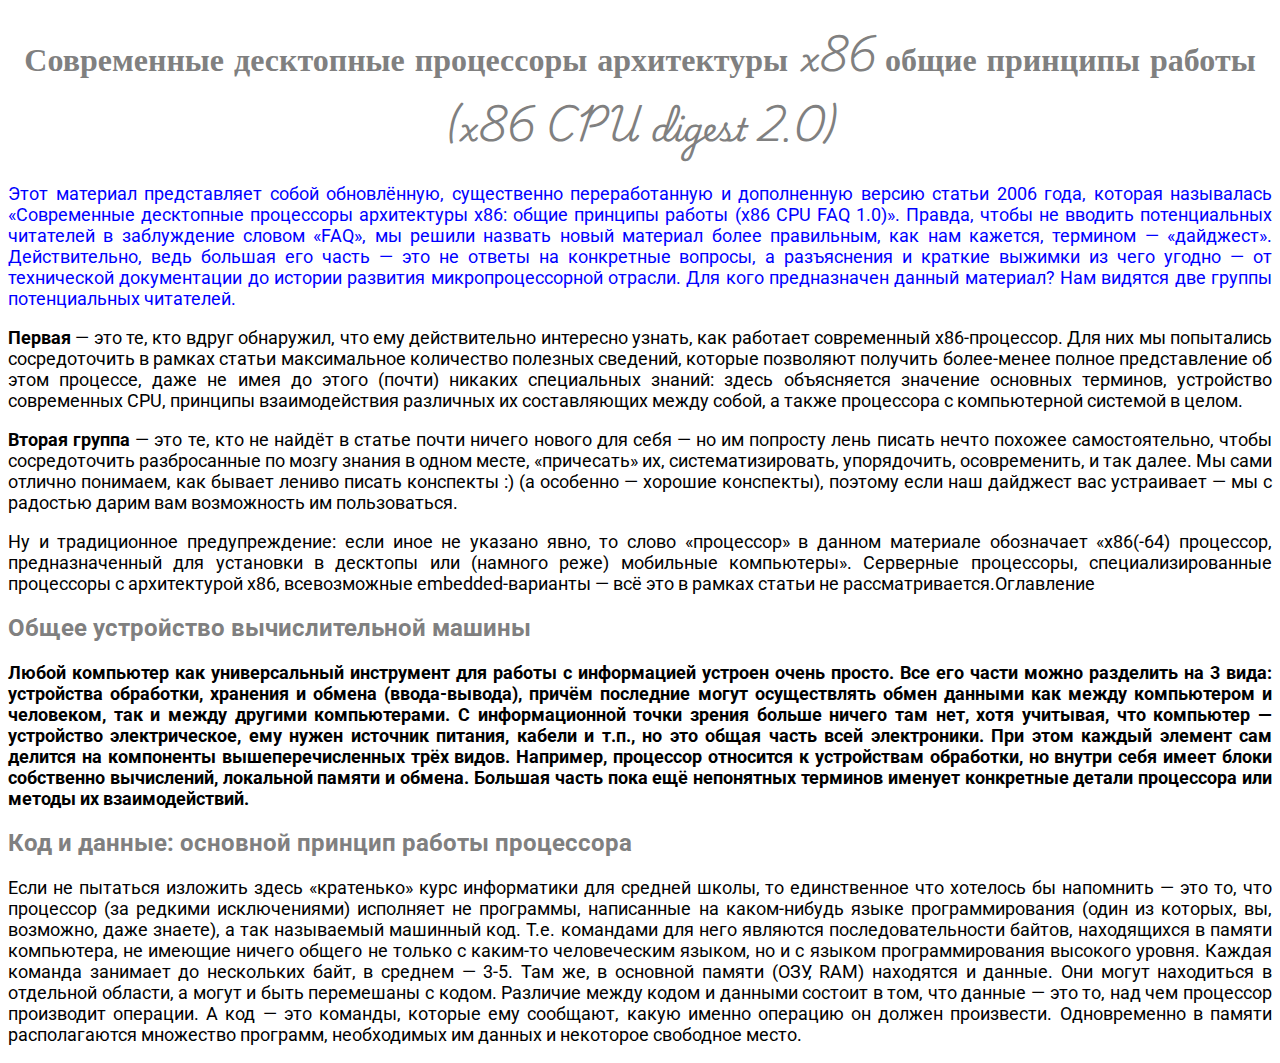
==== 02-CSS/index.html @ e48e53b6 "CSS-styles in Head" ====
﻿<!DOCTYPE html>

<html lang="ru" xmlns="http://www.w3.org/1999/xhtml">
<head>
    <meta charset="utf-8">
    <title>Современные десктопные процессоры архитектуры x86</title>
    <!--
        CSS - Cascade
        -->
    <link rel="preconnect" href="https://fonts.googleapis.com">
    <link rel="preconnect" href="https://fonts.gstatic.com" crossorigin>
    <link href="https://fonts.googleapis.com/css2?family=Playwrite+CU:wght@100..400&family=Roboto:ital,wght@0,100;0,300;0,400;0,500;0,700;0,900;1,100;1,300;1,400;1,500;1,700;1,900&display=swap" rel="stylesheet">
    <style>
        body {
            /*font-family: 'Roboto','Brush Script MT','Tahoma','Arial';*/
            font-family: 'Roboto';
            /*font-weight:100;*/
        }

        h1 {
            font-family: 'Playwrite CU';
            color: grey !important;
            text-align: center;
        }

        h2 {
            color: grey;
        }

        p {
            font-size: 18px;
            text-align: justify;
        }

        h1 {
            font-family: 'Playwrite CU';
            color: blue;
            text-align: center;
        }

        #Intro {
            color:blue;
        }
        .Definition {
            font-weight:700;
        }
    </style>
</head>
<body>
    <!--<p><font face="Arial">Каскадные таблицы стилей ......</font></p>-->
    <!--<h1 style="text-align:center;font-family:Arial;color:blue">CSS - Cascade Style Sheet</h1>
    <p style="font-family:Arial">Каскадные таблицы стилей ......</p>-->
    <!--<p style="font-family: Arial;font-weight:100; font-size:32px">Arial 100</p>
    <p style="font-family: Arial;font-weight:300; font-size:32px">Arial 300</p>
    <p style="font-family: Arial;font-weight:400; font-size:32px">Arial 400</p>
    <p style="font-family: Arial;font-weight:500; font-size:32px">Arial 500</p>
    <p style="font-family: Arial;font-weight:700; font-size:32px">Arial 700</p>
    <p style="font-family: Arial;font-weight:900; font-size:32px">Arial 900</p>

    <p style="font-weight:100; font-size:32px">Roboto 100</p>
    <p style="font-weight:300; font-size:32px">Roboto 300</p>
    <p style="font-weight:400; font-size:32px">Roboto 400</p>
    <p style="font-weight:500; font-size:32px">Roboto 500</p>
    <p style="font-weight:700; font-size:32px">Roboto 700</p>
    <p style="font-weight:900; font-size:32px">Roboto 900</p>-->


    <h1>
        Современные десктопные процессоры архитектуры x86
        общие принципы работы (x86 CPU digest 2.0)
    </h1>


    <p id="Intro">Этот материал представляет собой обновлённую, существенно переработанную и дополненную версию статьи 2006 года, которая называлась «Современные десктопные процессоры архитектуры x86: общие принципы работы (x86 CPU FAQ 1.0)». Правда, чтобы не вводить потенциальных читателей в заблуждение словом «FAQ», мы решили назвать новый материал более правильным, как нам кажется, термином — «дайджест». Действительно, ведь большая его часть — это не ответы на конкретные вопросы, а разъяснения и краткие выжимки из чего угодно — от технической документации до истории развития микропроцессорной отрасли. Для кого предназначен данный материал? Нам видятся две группы потенциальных читателей.</p>

    <p><span class="Definition">Первая</span> — это те, кто вдруг обнаружил, что ему действительно интересно узнать, как работает современный x86-процессор. Для них мы попытались сосредоточить в рамках статьи максимальное количество полезных сведений, которые позволяют получить более-менее полное представление об этом процессе, даже не имея до этого (почти) никаких специальных знаний: здесь объясняется значение основных терминов, устройство современных CPU, принципы взаимодействия различных их составляющих между собой, а также процессора с компьютерной системой в целом.</p>

    <p><span class="Definition">Вторая группа</span> — это те, кто не найдёт в статье почти ничего нового для себя — но им попросту лень писать нечто похожее самостоятельно, чтобы сосредоточить разбросанные по мозгу знания в одном месте, «причесать» их, систематизировать, упорядочить, осовременить, и так далее. Мы сами отлично понимаем, как бывает лениво писать конспекты :) (а особенно — хорошие конспекты), поэтому если наш дайджест вас устраивает — мы с радостью дарим вам возможность им пользоваться.</p>

    <p>Ну и традиционное предупреждение: если иное не указано явно, то слово «процессор» в данном материале обозначает «x86(-64) процессор, предназначенный для установки в десктопы или (намного реже) мобильные компьютеры». Серверные процессоры, специализированные процессоры с архитектурой x86, всевозможные embedded-варианты — всё это в рамках статьи не рассматривается.Оглавление</p>

    <h2>Общее устройство вычислительной машины</h2>
    <p class="Definition">Любой компьютер как универсальный инструмент для работы с информацией устроен очень просто. Все его части можно разделить на 3 вида: устройства обработки, хранения и обмена (ввода-вывода), причём последние могут осуществлять обмен данными как между компьютером и человеком, так и между другими компьютерами. С информационной точки зрения больше ничего там нет, хотя учитывая, что компьютер — устройство электрическое, ему нужен источник питания, кабели и т.п., но это общая часть всей электроники. При этом каждый элемент сам делится на компоненты вышеперечисленных трёх видов. Например, процессор относится к устройствам обработки, но внутри себя имеет блоки собственно вычислений, локальной памяти и обмена. Большая часть пока ещё непонятных терминов именует конкретные детали процессора или методы их взаимодействий.</p>

    <h2>Код и данные: основной принцип работы процессора</h2>
    <p>Если не пытаться изложить здесь «кратенько» курс информатики для средней школы, то единственное что хотелось бы напомнить — это то, что процессор (за редкими исключениями) исполняет не программы, написанные на каком-нибудь языке программирования (один из которых, вы, возможно, даже знаете), а так называемый машинный код. Т.е. командами для него являются последовательности байтов, находящихся в памяти компьютера, не имеющие ничего общего не только с каким-то человеческим языком, но и с языком программирования высокого уровня. Каждая команда занимает до нескольких байт, в среднем — 3-5. Там же, в основной памяти (ОЗУ, RAM) находятся и данные. Они могут находиться в отдельной области, а могут и быть перемешаны с кодом. Различие между кодом и данными состоит в том, что данные — это то, над чем процессор производит операции. А код — это команды, которые ему сообщают, какую именно операцию он должен произвести. Одновременно в памяти располагаются множество программ, необходимых им данных и некоторое свободное место.</p>
</body>
</html>
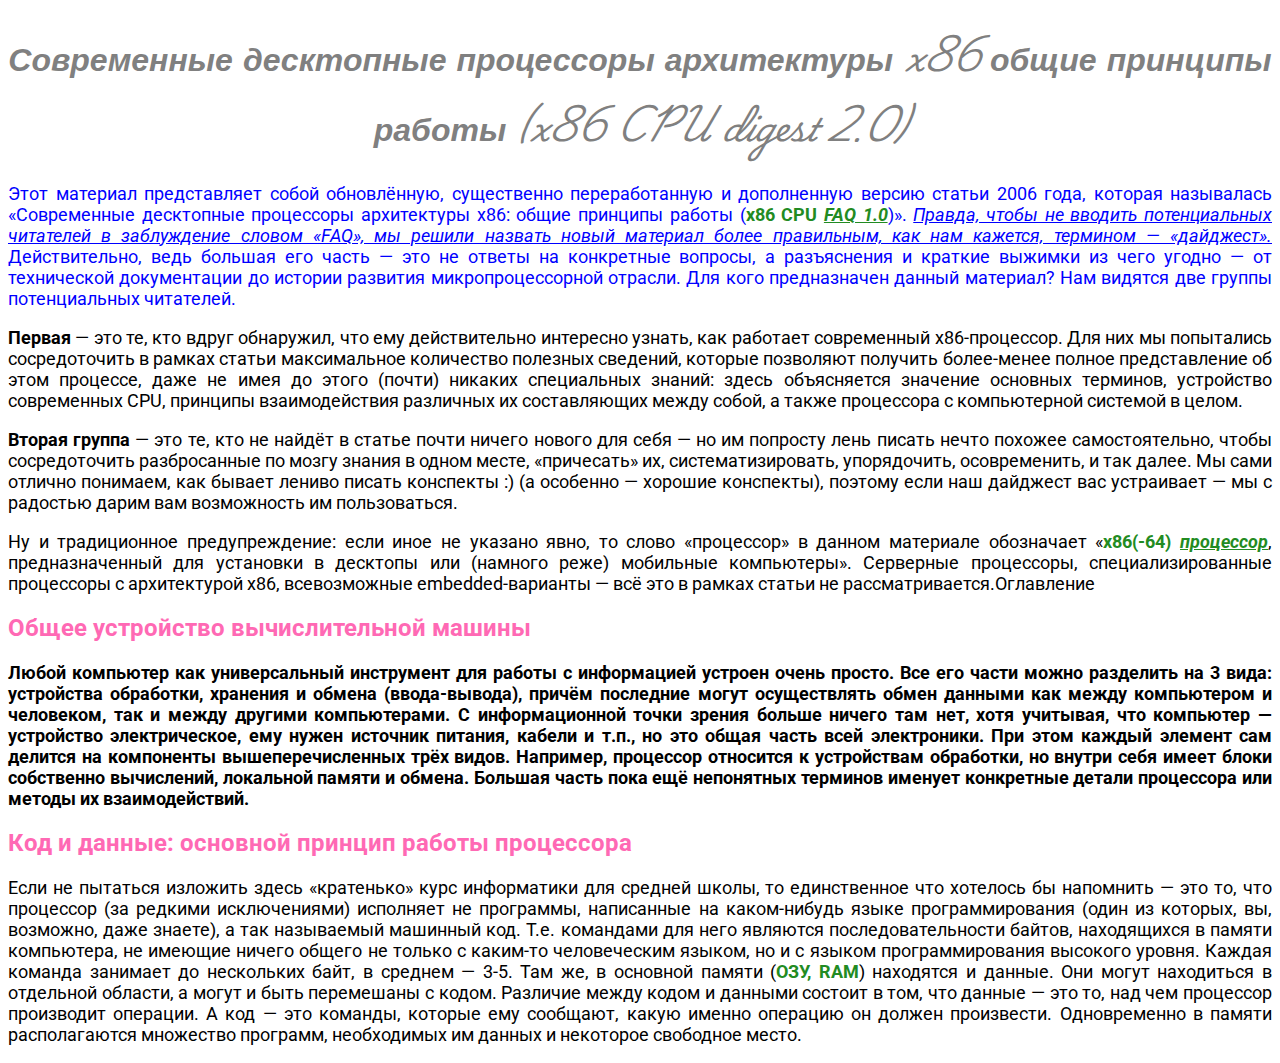
==== commit 75ba3d40: "Relations between descriptors" ====
--- a/02-CSS/index.html
+++ b/02-CSS/index.html
@@ -7,44 +7,10 @@
     <!--
         CSS - Cascade
         -->
-    <link rel="preconnect" href="https://fonts.googleapis.com">
+    <!--<link rel="preconnect" href="https://fonts.googleapis.com">
     <link rel="preconnect" href="https://fonts.gstatic.com" crossorigin>
-    <link href="https://fonts.googleapis.com/css2?family=Playwrite+CU:wght@100..400&family=Roboto:ital,wght@0,100;0,300;0,400;0,500;0,700;0,900;1,100;1,300;1,400;1,500;1,700;1,900&display=swap" rel="stylesheet">
-    <style>
-        body {
-            /*font-family: 'Roboto','Brush Script MT','Tahoma','Arial';*/
-            font-family: 'Roboto';
-            /*font-weight:100;*/
-        }
-
-        h1 {
-            font-family: 'Playwrite CU';
-            color: grey !important;
-            text-align: center;
-        }
-
-        h2 {
-            color: grey;
-        }
-
-        p {
-            font-size: 18px;
-            text-align: justify;
-        }
-
-        h1 {
-            font-family: 'Playwrite CU';
-            color: blue;
-            text-align: center;
-        }
-
-        #Intro {
-            color:blue;
-        }
-        .Definition {
-            font-weight:700;
-        }
-    </style>
+    <link href="https://fonts.googleapis.com/css2?family=Playwrite+CU:wght@100..400&family=Roboto:ital,wght@0,100;0,300;0,400;0,500;0,700;0,900;1,100;1,300;1,400;1,500;1,700;1,900&display=swap" rel="stylesheet">-->
+    <link rel="stylesheet" href="style.css">
 </head>
 <body>
     <!--<p><font face="Arial">Каскадные таблицы стилей ......</font></p>-->
@@ -66,23 +32,25 @@
 
 
     <h1>
-        Современные десктопные процессоры архитектуры x86
-        общие принципы работы (x86 CPU digest 2.0)
+        <i>
+            Современные десктопные процессоры архитектуры x86
+            общие принципы работы (<b>x86 CPU digest 2.0</b>)
+        </i>
     </h1>
 
 
-    <p id="Intro">Этот материал представляет собой обновлённую, существенно переработанную и дополненную версию статьи 2006 года, которая называлась «Современные десктопные процессоры архитектуры x86: общие принципы работы (x86 CPU FAQ 1.0)». Правда, чтобы не вводить потенциальных читателей в заблуждение словом «FAQ», мы решили назвать новый материал более правильным, как нам кажется, термином — «дайджест». Действительно, ведь большая его часть — это не ответы на конкретные вопросы, а разъяснения и краткие выжимки из чего угодно — от технической документации до истории развития микропроцессорной отрасли. Для кого предназначен данный материал? Нам видятся две группы потенциальных читателей.</p>
+    <p id="Intro">Этот материал представляет собой обновлённую, существенно переработанную и дополненную версию статьи 2006 года, которая называлась «Современные десктопные процессоры архитектуры x86: общие принципы работы (<b>x86 CPU <i>FAQ 1.0</i></b>)». <i>Правда, чтобы не вводить потенциальных читателей в заблуждение словом «FAQ», мы решили назвать новый материал более правильным, как нам кажется, термином — «дайджест».</i> Действительно, ведь большая его часть — это не ответы на конкретные вопросы, а разъяснения и краткие выжимки из чего угодно — от технической документации до истории развития микропроцессорной отрасли. Для кого предназначен данный материал? Нам видятся две группы потенциальных читателей.</p>
 
     <p><span class="Definition">Первая</span> — это те, кто вдруг обнаружил, что ему действительно интересно узнать, как работает современный x86-процессор. Для них мы попытались сосредоточить в рамках статьи максимальное количество полезных сведений, которые позволяют получить более-менее полное представление об этом процессе, даже не имея до этого (почти) никаких специальных знаний: здесь объясняется значение основных терминов, устройство современных CPU, принципы взаимодействия различных их составляющих между собой, а также процессора с компьютерной системой в целом.</p>
 
     <p><span class="Definition">Вторая группа</span> — это те, кто не найдёт в статье почти ничего нового для себя — но им попросту лень писать нечто похожее самостоятельно, чтобы сосредоточить разбросанные по мозгу знания в одном месте, «причесать» их, систематизировать, упорядочить, осовременить, и так далее. Мы сами отлично понимаем, как бывает лениво писать конспекты :) (а особенно — хорошие конспекты), поэтому если наш дайджест вас устраивает — мы с радостью дарим вам возможность им пользоваться.</p>
 
-    <p>Ну и традиционное предупреждение: если иное не указано явно, то слово «процессор» в данном материале обозначает «x86(-64) процессор, предназначенный для установки в десктопы или (намного реже) мобильные компьютеры». Серверные процессоры, специализированные процессоры с архитектурой x86, всевозможные embedded-варианты — всё это в рамках статьи не рассматривается.Оглавление</p>
+    <p>Ну и традиционное предупреждение: если иное не указано явно, то слово «процессор» в данном материале обозначает «<b>x86(-64) <i>процессор</i></b>, предназначенный для установки в десктопы или (намного реже) мобильные компьютеры». Серверные процессоры, специализированные процессоры с архитектурой x86, всевозможные embedded-варианты — всё это в рамках статьи не рассматривается.Оглавление</p>
 
     <h2>Общее устройство вычислительной машины</h2>
     <p class="Definition">Любой компьютер как универсальный инструмент для работы с информацией устроен очень просто. Все его части можно разделить на 3 вида: устройства обработки, хранения и обмена (ввода-вывода), причём последние могут осуществлять обмен данными как между компьютером и человеком, так и между другими компьютерами. С информационной точки зрения больше ничего там нет, хотя учитывая, что компьютер — устройство электрическое, ему нужен источник питания, кабели и т.п., но это общая часть всей электроники. При этом каждый элемент сам делится на компоненты вышеперечисленных трёх видов. Например, процессор относится к устройствам обработки, но внутри себя имеет блоки собственно вычислений, локальной памяти и обмена. Большая часть пока ещё непонятных терминов именует конкретные детали процессора или методы их взаимодействий.</p>
 
     <h2>Код и данные: основной принцип работы процессора</h2>
-    <p>Если не пытаться изложить здесь «кратенько» курс информатики для средней школы, то единственное что хотелось бы напомнить — это то, что процессор (за редкими исключениями) исполняет не программы, написанные на каком-нибудь языке программирования (один из которых, вы, возможно, даже знаете), а так называемый машинный код. Т.е. командами для него являются последовательности байтов, находящихся в памяти компьютера, не имеющие ничего общего не только с каким-то человеческим языком, но и с языком программирования высокого уровня. Каждая команда занимает до нескольких байт, в среднем — 3-5. Там же, в основной памяти (ОЗУ, RAM) находятся и данные. Они могут находиться в отдельной области, а могут и быть перемешаны с кодом. Различие между кодом и данными состоит в том, что данные — это то, над чем процессор производит операции. А код — это команды, которые ему сообщают, какую именно операцию он должен произвести. Одновременно в памяти располагаются множество программ, необходимых им данных и некоторое свободное место.</p>
+    <p>Если не пытаться изложить здесь «кратенько» курс информатики для средней школы, то единственное что хотелось бы напомнить — это то, что процессор (за редкими исключениями) исполняет не программы, написанные на каком-нибудь языке программирования (один из которых, вы, возможно, даже знаете), а так называемый машинный код. Т.е. командами для него являются последовательности байтов, находящихся в памяти компьютера, не имеющие ничего общего не только с каким-то человеческим языком, но и с языком программирования высокого уровня. Каждая команда занимает до нескольких байт, в среднем — 3-5. Там же, в основной памяти (<b>ОЗУ, RAM</b>) находятся и данные. Они могут находиться в отдельной области, а могут и быть перемешаны с кодом. Различие между кодом и данными состоит в том, что данные — это то, над чем процессор производит операции. А код — это команды, которые ему сообщают, какую именно операцию он должен произвести. Одновременно в памяти располагаются множество программ, необходимых им данных и некоторое свободное место.</p>
 </body>
 </html>--- a/02-CSS/style.css
+++ b/02-CSS/style.css
@@ -0,0 +1,54 @@
+﻿@import url('https://fonts.googleapis.com/css2?family=Playwrite+CU:wght@100..400&family=Roboto:ital,wght@0,100;0,300;0,400;0,500;0,700;0,900;1,100;1,300;1,400;1,500;1,700;1,900&display=swap');
+
+body {
+    /*font-family: 'Roboto','Brush Script MT','Tahoma','Arial';*/
+    font-family: 'Roboto';
+    /*font-weight:100;*/
+}
+
+h1 {
+    font-family: 'Playwrite CU', 'Segoe Script', 'Arial', sans-serif;
+    color: grey !important;/*Костыль (Ad-Hoc решение)*/
+    text-align: center;
+}
+
+h2 {
+    color: grey;
+}
+
+p {
+    font-size: 18px;
+    text-align: justify;
+}
+
+/*h1 {
+    font-family: 'Playwrite CU';
+    color: blue;
+    text-align: center;
+}*/
+
+#Intro {
+    color: blue;
+}
+
+.Definition {
+    font-weight: 700;
+}
+
+p > b {
+    /*<b> непосредственно вложен в <p>*/
+    color:forestgreen;
+}
+p   i {
+    text-decoration:underline;
+}
+h1 ~ h2 {
+    /*+ - дескрипторы строго следуют один за другим*/
+    /*~ - между дескриторами могут встречаться другие дескрипторы*/
+    color:hotpink;
+}
+h1 + h2 {
+    /*+ - дескрипторы строго следуют один за другим*/
+    /*~ - между дескриторами могут встречаться другие дескрипторы*/
+    color:red;
+}
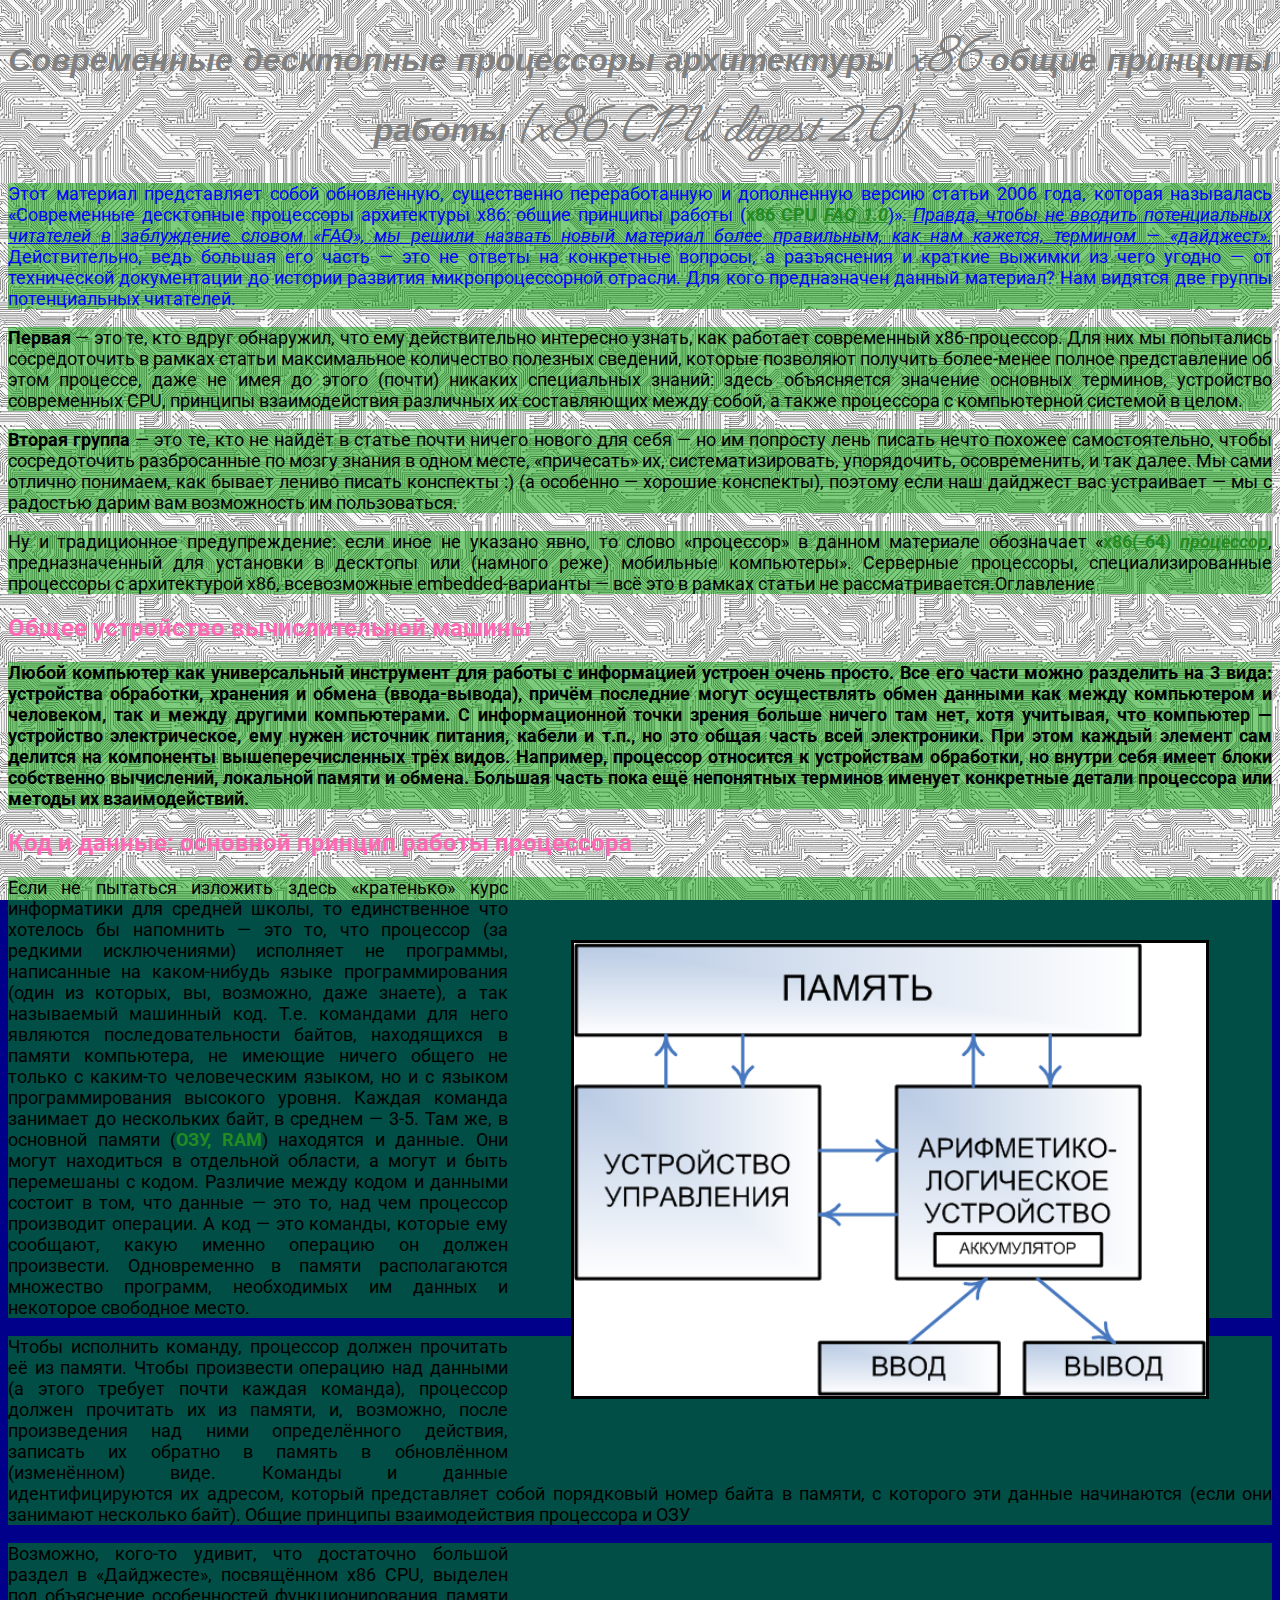
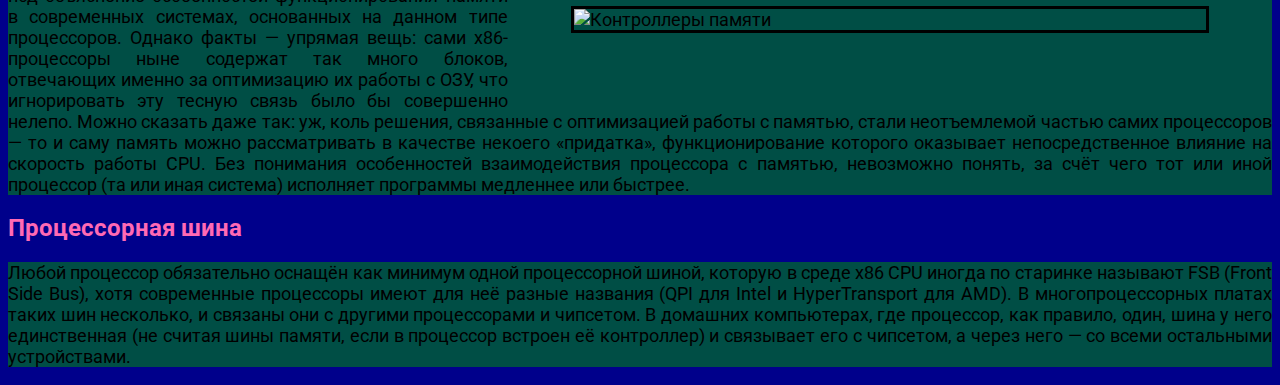
==== commit 23941bae: "Lists" ====
--- a/02-CSS/index.html
+++ b/02-CSS/index.html
@@ -51,6 +51,20 @@
     <p class="Definition">Любой компьютер как универсальный инструмент для работы с информацией устроен очень просто. Все его части можно разделить на 3 вида: устройства обработки, хранения и обмена (ввода-вывода), причём последние могут осуществлять обмен данными как между компьютером и человеком, так и между другими компьютерами. С информационной точки зрения больше ничего там нет, хотя учитывая, что компьютер — устройство электрическое, ему нужен источник питания, кабели и т.п., но это общая часть всей электроники. При этом каждый элемент сам делится на компоненты вышеперечисленных трёх видов. Например, процессор относится к устройствам обработки, но внутри себя имеет блоки собственно вычислений, локальной памяти и обмена. Большая часть пока ещё непонятных терминов именует конкретные детали процессора или методы их взаимодействий.</p>
 
     <h2>Код и данные: основной принцип работы процессора</h2>
-    <p>Если не пытаться изложить здесь «кратенько» курс информатики для средней школы, то единственное что хотелось бы напомнить — это то, что процессор (за редкими исключениями) исполняет не программы, написанные на каком-нибудь языке программирования (один из которых, вы, возможно, даже знаете), а так называемый машинный код. Т.е. командами для него являются последовательности байтов, находящихся в памяти компьютера, не имеющие ничего общего не только с каким-то человеческим языком, но и с языком программирования высокого уровня. Каждая команда занимает до нескольких байт, в среднем — 3-5. Там же, в основной памяти (<b>ОЗУ, RAM</b>) находятся и данные. Они могут находиться в отдельной области, а могут и быть перемешаны с кодом. Различие между кодом и данными состоит в том, что данные — это то, над чем процессор производит операции. А код — это команды, которые ему сообщают, какую именно операцию он должен произвести. Одновременно в памяти располагаются множество программ, необходимых им данных и некоторое свободное место.</p>
+    <p>
+        <img src="von-neumann.png" alt="VonNeumann" title="Von Neumann">
+        Если не пытаться изложить здесь «кратенько» курс информатики для средней школы, то единственное что хотелось бы напомнить — это то, что процессор (за редкими исключениями) исполняет не программы, написанные на каком-нибудь языке программирования (один из которых, вы, возможно, даже знаете), а так называемый машинный код. Т.е. командами для него являются последовательности байтов, находящихся в памяти компьютера, не имеющие ничего общего не только с каким-то человеческим языком, но и с языком программирования высокого уровня. Каждая команда занимает до нескольких байт, в среднем — 3-5. Там же, в основной памяти (<b>ОЗУ, RAM</b>) находятся и данные. Они могут находиться в отдельной области, а могут и быть перемешаны с кодом. Различие между кодом и данными состоит в том, что данные — это то, над чем процессор производит операции. А код — это команды, которые ему сообщают, какую именно операцию он должен произвести. Одновременно в памяти располагаются множество программ, необходимых им данных и некоторое свободное место.
+
+    </p>
+    <p>
+        Чтобы исполнить команду, процессор должен прочитать её из памяти. Чтобы произвести операцию над данными (а этого требует почти каждая команда), процессор должен прочитать их из памяти, и, возможно, после произведения над ними определённого действия, записать их обратно в память в обновлённом (изменённом) виде. Команды и данные идентифицируются их адресом, который представляет собой порядковый номер байта в памяти, с которого эти данные начинаются (если они занимают несколько байт). Общие принципы взаимодействия процессора и ОЗУ
+    </p>
+
+    <p>
+        <img src="https://www.ixbt.com/cpu/images/cpu-digest-2009/ext-vs-int.png" alt="Контроллеры памяти" title="Контроллеры памяти">
+    Возможно, кого-то удивит, что достаточно большой раздел в «Дайджесте», посвящённом x86 CPU, выделен под объяснение особенностей функционирования памяти в современных системах, основанных на данном типе процессоров. Однако факты — упрямая вещь: сами x86-процессоры ныне содержат так много блоков, отвечающих именно за оптимизацию их работы с ОЗУ, что игнорировать эту тесную связь было бы совершенно нелепо. Можно сказать даже так: уж, коль решения, связанные с оптимизацией работы с памятью, стали неотъемлемой частью самих процессоров — то и саму память можно рассматривать в качестве некоего «придатка», функционирование которого оказывает непосредственное влияние на скорость работы CPU. Без понимания особенностей взаимодействия процессора с памятью, невозможно понять, за счёт чего тот или иной процессор (та или иная система) исполняет программы медленнее или быстрее.
+    </p>
+    <h2> Процессорная шина</h2>
+    <p>Любой процессор обязательно оснащён как минимум одной процессорной шиной, которую в среде x86 CPU иногда по старинке называют FSB (Front Side Bus), хотя современные процессоры имеют для неё разные названия (QPI для Intel и HyperTransport для AMD). В многопроцессорных платах таких шин несколько, и связаны они с другими процессорами и чипсетом. В домашних компьютерах, где процессор, как правило, один, шина у него единственная (не считая шины памяти, если в процессор встроен её контроллер) и связывает его с чипсетом, а через него — со всеми остальными устройствами.</p>
 </body>
 </html>--- a/02-CSS/style.css
+++ b/02-CSS/style.css
@@ -4,6 +4,9 @@
     /*font-family: 'Roboto','Brush Script MT','Tahoma','Arial';*/
     font-family: 'Roboto';
     /*font-weight:100;*/
+    background-color:darkblue;
+    background-image:url(pcbTexture.jpg);
+    background-attachment:fixed;
 }
 
 h1 {
@@ -19,6 +22,7 @@
 p {
     font-size: 18px;
     text-align: justify;
+    background-color: rgba(0, 155, 0, 0.5);
 }
 
 /*h1 {
@@ -52,3 +56,17 @@
     /*~ - между дескриторами могут встречаться другие дескрипторы*/
     color:red;
 }
+
+img {
+    /*align-content:center;*/
+    border:solid;
+    width:50%;
+    /*height:30%;*/
+    /*position:absolute;*/
+    /*padding:initial;*/
+    float:right;
+    /*margin-left:5%;
+    margin-right:5%;
+    margin-bottom:5%;*/
+    margin:5% 5% 5%;
+}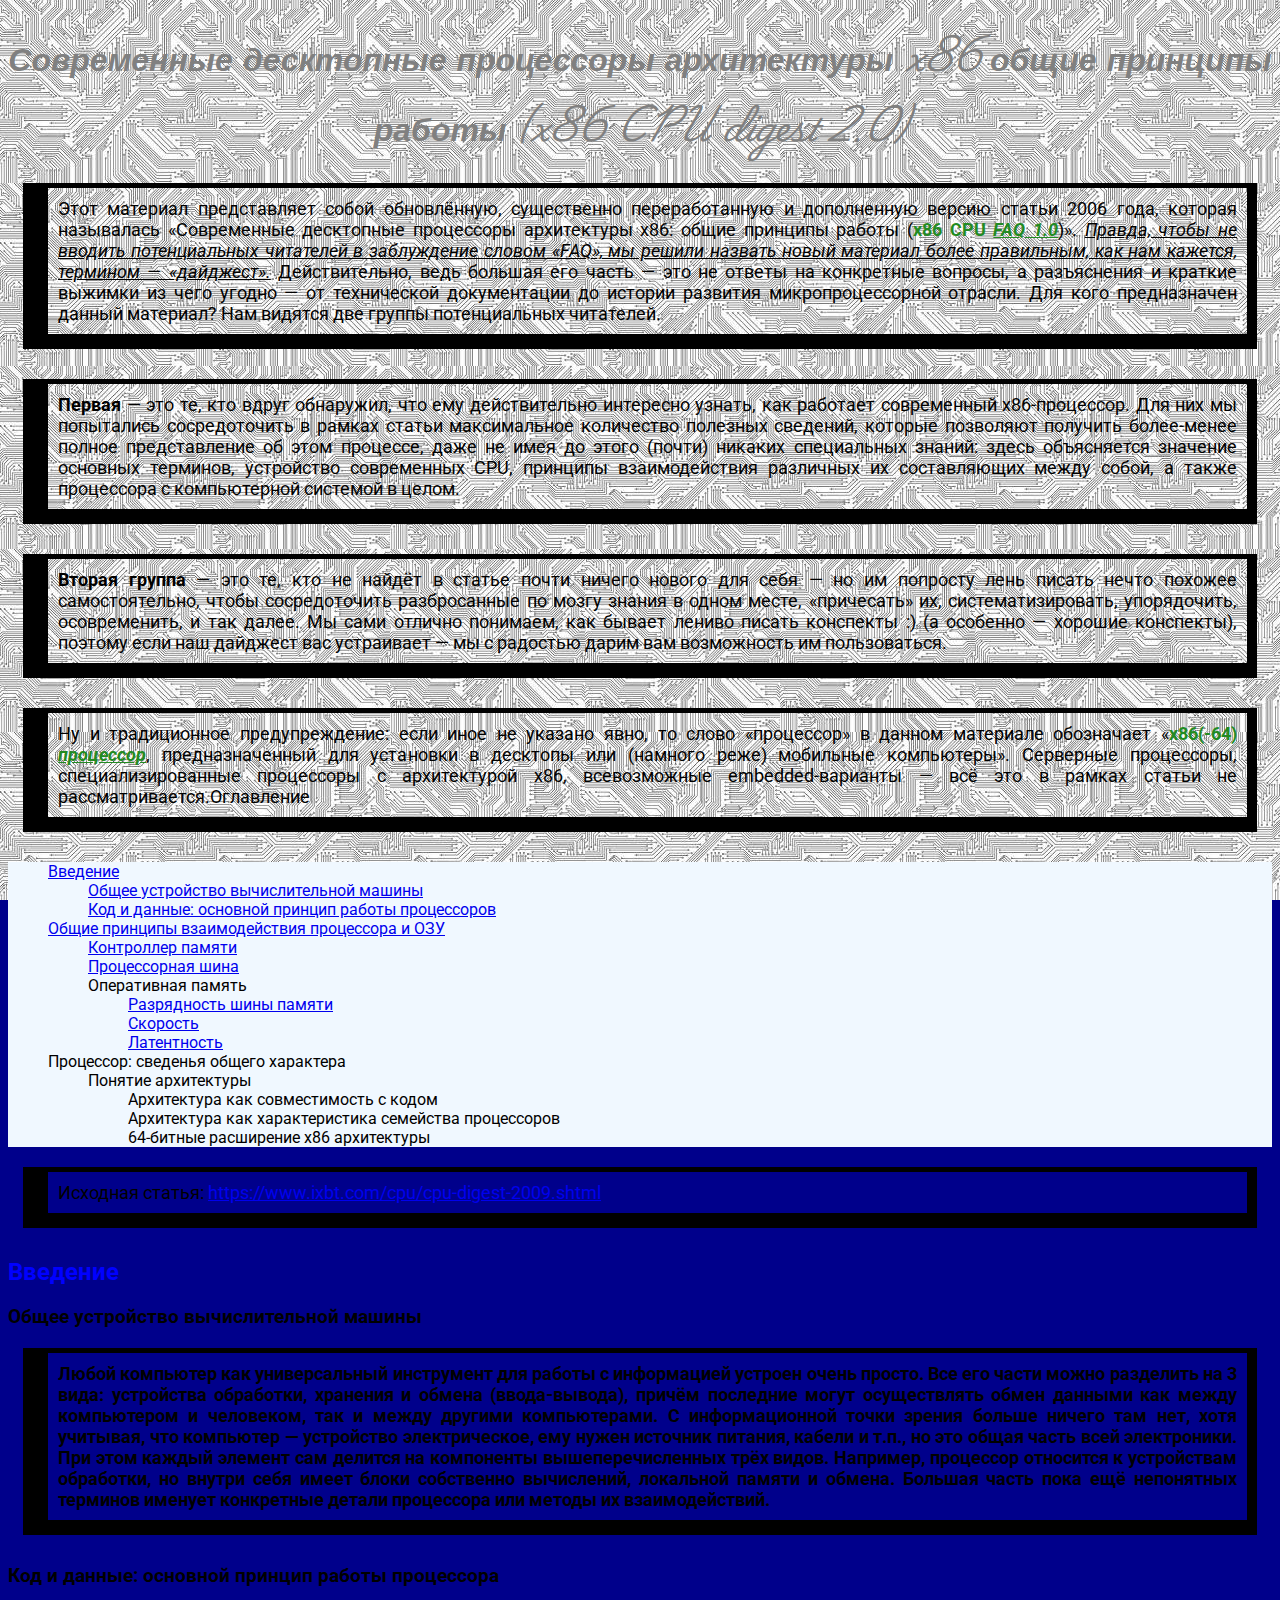
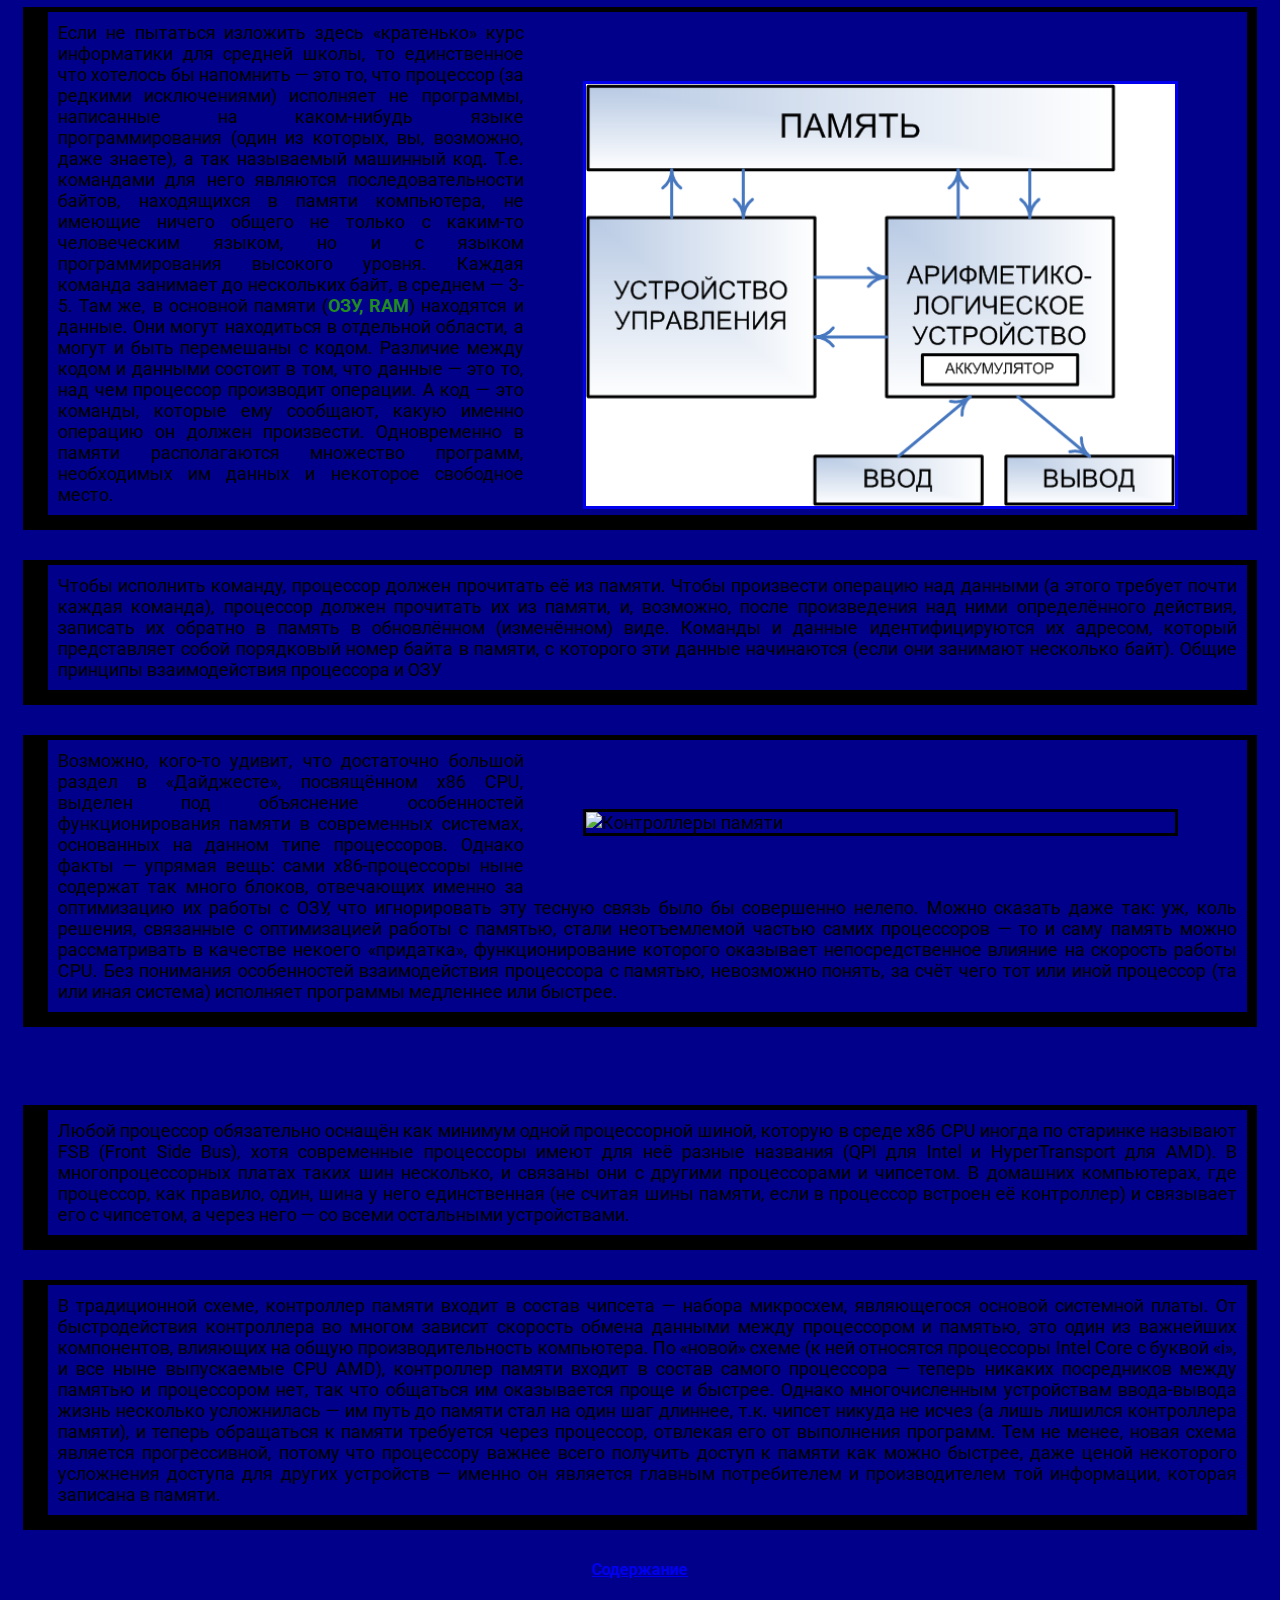
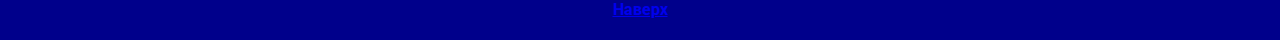
==== commit 3ff4028d: "hw" ====
--- a/02-CSS/index.html
+++ b/02-CSS/index.html
@@ -39,20 +39,53 @@
     </h1>
 
 
-    <p id="Intro">Этот материал представляет собой обновлённую, существенно переработанную и дополненную версию статьи 2006 года, которая называлась «Современные десктопные процессоры архитектуры x86: общие принципы работы (<b>x86 CPU <i>FAQ 1.0</i></b>)». <i>Правда, чтобы не вводить потенциальных читателей в заблуждение словом «FAQ», мы решили назвать новый материал более правильным, как нам кажется, термином — «дайджест».</i> Действительно, ведь большая его часть — это не ответы на конкретные вопросы, а разъяснения и краткие выжимки из чего угодно — от технической документации до истории развития микропроцессорной отрасли. Для кого предназначен данный материал? Нам видятся две группы потенциальных читателей.</p>
+    <p>Этот материал представляет собой обновлённую, существенно переработанную и дополненную версию статьи 2006 года, которая называлась «Современные десктопные процессоры архитектуры x86: общие принципы работы (<b>x86 CPU <i>FAQ 1.0</i></b>)». <i>Правда, чтобы не вводить потенциальных читателей в заблуждение словом «FAQ», мы решили назвать новый материал более правильным, как нам кажется, термином — «дайджест».</i> Действительно, ведь большая его часть — это не ответы на конкретные вопросы, а разъяснения и краткие выжимки из чего угодно — от технической документации до истории развития микропроцессорной отрасли. Для кого предназначен данный материал? Нам видятся две группы потенциальных читателей.</p>
 
     <p><span class="Definition">Первая</span> — это те, кто вдруг обнаружил, что ему действительно интересно узнать, как работает современный x86-процессор. Для них мы попытались сосредоточить в рамках статьи максимальное количество полезных сведений, которые позволяют получить более-менее полное представление об этом процессе, даже не имея до этого (почти) никаких специальных знаний: здесь объясняется значение основных терминов, устройство современных CPU, принципы взаимодействия различных их составляющих между собой, а также процессора с компьютерной системой в целом.</p>
 
     <p><span class="Definition">Вторая группа</span> — это те, кто не найдёт в статье почти ничего нового для себя — но им попросту лень писать нечто похожее самостоятельно, чтобы сосредоточить разбросанные по мозгу знания в одном месте, «причесать» их, систематизировать, упорядочить, осовременить, и так далее. Мы сами отлично понимаем, как бывает лениво писать конспекты :) (а особенно — хорошие конспекты), поэтому если наш дайджест вас устраивает — мы с радостью дарим вам возможность им пользоваться.</p>
 
     <p>Ну и традиционное предупреждение: если иное не указано явно, то слово «процессор» в данном материале обозначает «<b>x86(-64) <i>процессор</i></b>, предназначенный для установки в десктопы или (намного реже) мобильные компьютеры». Серверные процессоры, специализированные процессоры с архитектурой x86, всевозможные embedded-варианты — всё это в рамках статьи не рассматривается.Оглавление</p>
-
-    <h2>Общее устройство вычислительной машины</h2>
+    <ul id="TableOfContent">
+        <li><a href="#Intro">Введение</a>
+        <ul>
+            <li><a href="#GeneralComputerArchitectore">Общее устройство вычислительной машины</a></li>
+            <li><a href="#Code&Data">Код и данные: основной принцип работы процессоров</a></li>
+        </ul>
+        </li>
+        <li><a href="HTMLPage1-RAM.html">Общие принципы взаимодействия процессора и ОЗУ</a>
+        <ul>
+            <li><a href="#MemoruControles">Контроллер памяти</a></li>
+            <li><a href="HTMLPage1-RAM.html#shina">Процессорная шина</a></li>
+            <li>Оперативная память
+            <ul>
+                <li><a href="HTMLPage1-RAM.html#MemoryBusCapacity">Разрядность шины памяти</a></li>
+                <li><a href="HTMLPage1-RAM.html#RAMspeed">Скорость</a></li>
+                <li><a href="HTMLPage1-RAM.html#Latency">Латентность</a></li>
+            </ul>
+            </li>
+        </ul>
+        </li>
+        <li>Процессор: сведенья общего характера
+        <ul>
+            <li>Понятие архитектуры
+            <ul>
+                <li>Архитектура как совместимость с кодом</li>
+                <li>Архитектура как характеристика семейства процессоров</li>
+                <li>64-битные расширение x86 архитектуры</li>
+            </ul>
+            </li>
+        </ul>
+        </li>
+    </ul>
+    <p>Исходная статья: <a href="https://www.ixbt.com/cpu/cpu-digest-2009.shtml "target="_blank">https://www.ixbt.com/cpu/cpu-digest-2009.shtml</a></p>
+    <h2 id="Intro">Введение</h2>
+    <h3 id="GeneralComputerArchitectore">Общее устройство вычислительной машины</h3>
     <p class="Definition">Любой компьютер как универсальный инструмент для работы с информацией устроен очень просто. Все его части можно разделить на 3 вида: устройства обработки, хранения и обмена (ввода-вывода), причём последние могут осуществлять обмен данными как между компьютером и человеком, так и между другими компьютерами. С информационной точки зрения больше ничего там нет, хотя учитывая, что компьютер — устройство электрическое, ему нужен источник питания, кабели и т.п., но это общая часть всей электроники. При этом каждый элемент сам делится на компоненты вышеперечисленных трёх видов. Например, процессор относится к устройствам обработки, но внутри себя имеет блоки собственно вычислений, локальной памяти и обмена. Большая часть пока ещё непонятных терминов именует конкретные детали процессора или методы их взаимодействий.</p>
 
-    <h2>Код и данные: основной принцип работы процессора</h2>
+    <h3 id="Code&Data">Код и данные: основной принцип работы процессора</h3>
     <p>
-        <img src="von-neumann.png" alt="VonNeumann" title="Von Neumann">
+        <a href="von-neumann.png"><img src="von-neumann.png" alt="VonNeumann" title="Von Neumann"></a>
         Если не пытаться изложить здесь «кратенько» курс информатики для средней школы, то единственное что хотелось бы напомнить — это то, что процессор (за редкими исключениями) исполняет не программы, написанные на каком-нибудь языке программирования (один из которых, вы, возможно, даже знаете), а так называемый машинный код. Т.е. командами для него являются последовательности байтов, находящихся в памяти компьютера, не имеющие ничего общего не только с каким-то человеческим языком, но и с языком программирования высокого уровня. Каждая команда занимает до нескольких байт, в среднем — 3-5. Там же, в основной памяти (<b>ОЗУ, RAM</b>) находятся и данные. Они могут находиться в отдельной области, а могут и быть перемешаны с кодом. Различие между кодом и данными состоит в том, что данные — это то, над чем процессор производит операции. А код — это команды, которые ему сообщают, какую именно операцию он должен произвести. Одновременно в памяти располагаются множество программ, необходимых им данных и некоторое свободное место.
 
     </p>
@@ -61,10 +94,13 @@
     </p>
 
     <p>
-        <img src="https://www.ixbt.com/cpu/images/cpu-digest-2009/ext-vs-int.png" alt="Контроллеры памяти" title="Контроллеры памяти">
-    Возможно, кого-то удивит, что достаточно большой раздел в «Дайджесте», посвящённом x86 CPU, выделен под объяснение особенностей функционирования памяти в современных системах, основанных на данном типе процессоров. Однако факты — упрямая вещь: сами x86-процессоры ныне содержат так много блоков, отвечающих именно за оптимизацию их работы с ОЗУ, что игнорировать эту тесную связь было бы совершенно нелепо. Можно сказать даже так: уж, коль решения, связанные с оптимизацией работы с памятью, стали неотъемлемой частью самих процессоров — то и саму память можно рассматривать в качестве некоего «придатка», функционирование которого оказывает непосредственное влияние на скорость работы CPU. Без понимания особенностей взаимодействия процессора с памятью, невозможно понять, за счёт чего тот или иной процессор (та или иная система) исполняет программы медленнее или быстрее.
+        <img id="MemoruControles" src="https://www.ixbt.com/cpu/images/cpu-digest-2009/ext-vs-int.png" alt="Контроллеры памяти" title="Контроллеры памяти">
+        Возможно, кого-то удивит, что достаточно большой раздел в «Дайджесте», посвящённом x86 CPU, выделен под объяснение особенностей функционирования памяти в современных системах, основанных на данном типе процессоров. Однако факты — упрямая вещь: сами x86-процессоры ныне содержат так много блоков, отвечающих именно за оптимизацию их работы с ОЗУ, что игнорировать эту тесную связь было бы совершенно нелепо. Можно сказать даже так: уж, коль решения, связанные с оптимизацией работы с памятью, стали неотъемлемой частью самих процессоров — то и саму память можно рассматривать в качестве некоего «придатка», функционирование которого оказывает непосредственное влияние на скорость работы CPU. Без понимания особенностей взаимодействия процессора с памятью, невозможно понять, за счёт чего тот или иной процессор (та или иная система) исполняет программы медленнее или быстрее.
     </p>
     <h2> Процессорная шина</h2>
     <p>Любой процессор обязательно оснащён как минимум одной процессорной шиной, которую в среде x86 CPU иногда по старинке называют FSB (Front Side Bus), хотя современные процессоры имеют для неё разные названия (QPI для Intel и HyperTransport для AMD). В многопроцессорных платах таких шин несколько, и связаны они с другими процессорами и чипсетом. В домашних компьютерах, где процессор, как правило, один, шина у него единственная (не считая шины памяти, если в процессор встроен её контроллер) и связывает его с чипсетом, а через него — со всеми остальными устройствами.</p>
+    <p>В традиционной схеме, контроллер памяти входит в состав чипсета — набора микросхем, являющегося основой системной платы. От быстродействия контроллера во многом зависит скорость обмена данными между процессором и памятью, это один из важнейших компонентов, влияющих на общую производительность компьютера. По «новой» схеме (к ней относятся процессоры Intel Core с буквой «i», и все ныне выпускаемые CPU AMD), контроллер памяти входит в состав самого процессора — теперь никаких посредников между памятью и процессором нет, так что общаться им оказывается проще и быстрее. Однако многочисленным устройствам ввода-вывода жизнь несколько усложнилась — им путь до памяти стал на один шаг длиннее, т.к. чипсет никуда не исчез (а лишь лишился контроллера памяти), и теперь обращаться к памяти требуется через процессор, отвлекая его от выполнения программ. Тем не менее, новая схема является прогрессивной, потому что процессору важнее всего получить доступ к памяти как можно быстрее, даже ценой некоторого усложнения доступа для других устройств — именно он является главным потребителем и производителем той информации, которая записана в памяти.</p>
+    <h4><a href="#TableOfContent">Содержание</a></h4>
+    <h4><a href="#">Наверх</a></h4>
 </body>
 </html>--- a/02-CSS/style.css
+++ b/02-CSS/style.css
@@ -22,7 +22,15 @@
 p {
     font-size: 18px;
     text-align: justify;
-    background-color: rgba(0, 155, 0, 0.5);
+    /*background-color: rgba(0, 155, 0, 0.5);*/
+    /*border-width:10px;
+    border-top:solid;
+    border-top-width:5px;
+    border-style:solid;*/
+    border-style:solid;
+    border-width:5px 10px 15px 25px;
+    padding:10px;
+    margin:20px 15px 30px;
 }
 
 /*h1 {
@@ -49,7 +57,7 @@
 h1 ~ h2 {
     /*+ - дескрипторы строго следуют один за другим*/
     /*~ - между дескриторами могут встречаться другие дескрипторы*/
-    color:hotpink;
+    color:darkblue;
 }
 h1 + h2 {
     /*+ - дескрипторы строго следуют один за другим*/
@@ -69,4 +77,55 @@
     margin-right:5%;
     margin-bottom:5%;*/
     margin:5% 5% 5%;
+}
+
+table {
+/*Рамка*/
+    border:2px;
+    border-style:solid;
+    border-collapse:collapse;
+    /*Выравнивание таблицы*/
+    margin-left:auto;
+    margin-right:auto;
+    width:700px;
+    background-color:aliceblue;
+}
+    table caption {
+        background-color:antiquewhite;
+        text-align:left;
+        font-style:italic;
+    }
+    table th {
+        border:1px solid;
+        padding:20px;
+        color:white;
+        background-color:rgb(107, 95, 181);
+    }
+    table td {
+        border:1px solid;
+        text-align:center;
+    }
+.RowHeader {
+    font-weight:500;
+    padding:5px;
+    text-align:left;
+}
+.Present {
+/*Присутствует*/
+background:lightgreen;
+}
+.NA {
+/*Not Availabel - недоступно*/
+background-color:palevioletred;
+}
+/*Ссылки*/
+h4 {
+    text-align:center;
+}
+a {
+}
+/*Содержание*/
+ul {
+    background-color:rgb(240, 248, 255);
+    list-style:none;
 }